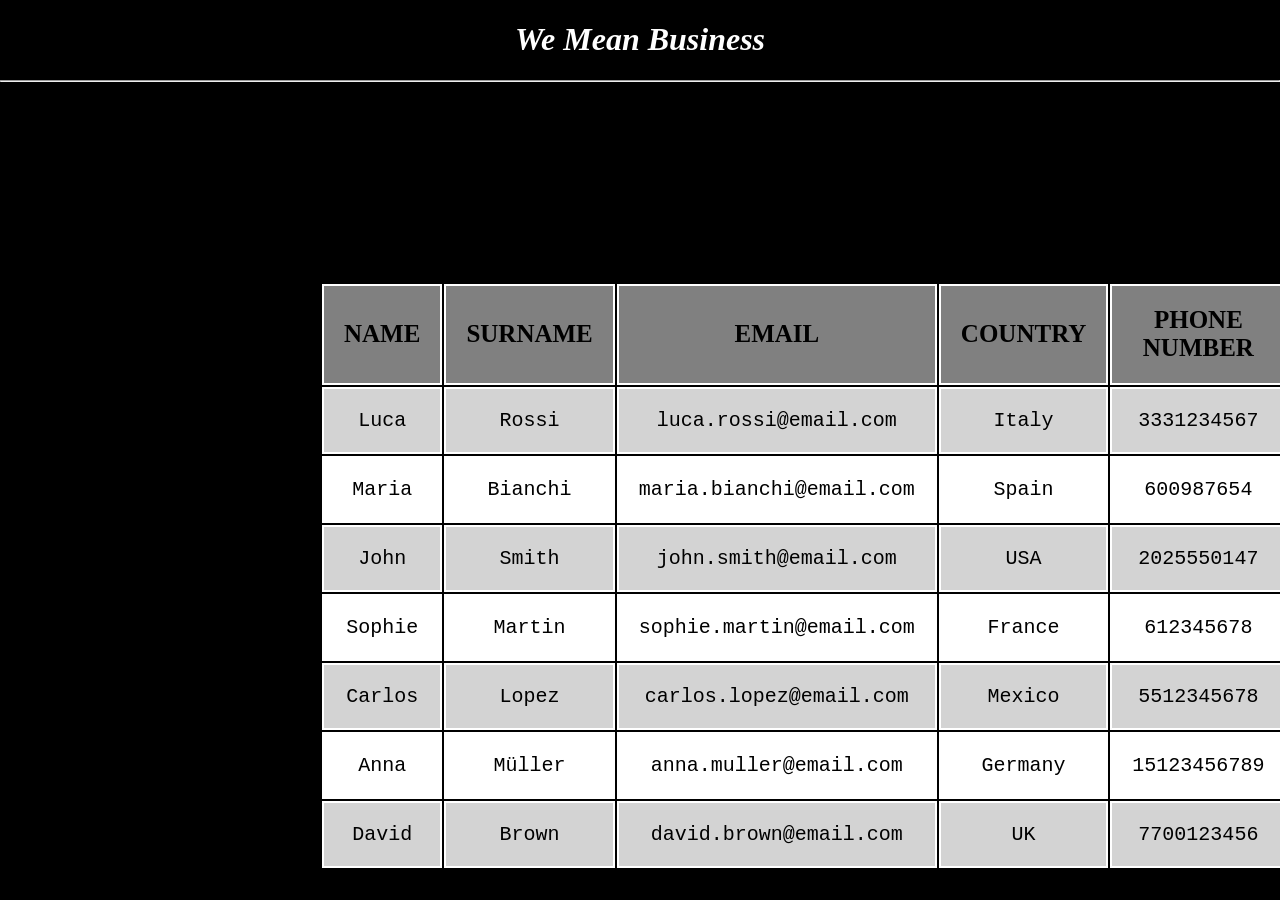
==== 05-css-selectors/07-we-mean-business/index.html @ 110decc8 "Unita 4 e 5" ====
<!DOCTYPE html>
<html lang="en">
    <head>
        <title>
            We mean business
        </title>
        <meta charset="utf-8">
        <meta name="author" content="Luca Varesio">
        <meta name="viewport" content="width=device-width , initial-scale=1">
        <meta name="description" content="Website with some country flags made with a table"> 
        <link rel="stylesheet" href="./styles/style.css" />
        <link rel="stylesheet" href="./styles/normalize.css" />
    </head>
    <body>
        <h1>
            We Mean Business
        </h1>
        <hr />
        <div id="table">
            <table>
                <thead>
                    <tr>
                        <th>
                            name
                        </th>
                        <th>
                            surname
                        </th>
                        <th>
                            email
                        </th>
                        <th>
                            country
                        </th>
                        <th>
                            phone number
                        </th>
                        <th>
                            birthday
                        </th>
                    </tr>
                </thead>
                <tbody>
                    <tr>
                        <td>
                        Luca
                        </td>
                        <td>
                        Rossi
                        </td>
                        <td>
                        luca.rossi@email.com
                        </td>
                        <td>
                        Italy
                        </td>
                        <td>
                        3331234567
                        </td>
                        <td>
                        1998-04-12
                        </td>
                    </tr>
                    <tr>
                        <td>
                        Maria
                        </td>
                        <td>
                        Bianchi
                        </td>
                        <td>
                        maria.bianchi@email.com
                        </td>
                        <td>
                        Spain
                        </td>
                        <td>
                        600987654
                        </td>
                        <td>
                        1995-09-23
                        </td>
                    </tr>
                    <tr>
                        <td>
                        John
                        </td>
                        <td>
                        Smith
                        </td>
                        <td>
                        john.smith@email.com
                        </td>
                        <td>
                        USA
                        </td>
                        <td>
                        2025550147
                        </td>
                        <td>
                        1992-01-30
                        </td>
                    </tr>
                    <tr>
                        <td>
                        Sophie
                        </td>
                        <td>
                        Martin
                        </td>
                        <td>
                        sophie.martin@email.com
                        </td>
                        <td>
                        France
                        </td>
                        <td>
                        612345678
                        </td>
                        <td>
                        1999-07-15
                        </td>
                    </tr>
                    <tr>
                        <td>
                        Carlos
                        </td>
                        <td>
                        Lopez
                        </td>
                        <td>
                        carlos.lopez@email.com
                        </td>
                        <td>
                        Mexico
                        </td>
                        <td>
                        5512345678
                        </td>
                        <td>
                        1993-11-08
                        </td>
                    </tr>
                    <tr>
                        <td>
                        Anna
                        </td>
                        <td>
                        Müller
                        </td>
                        <td>
                        anna.muller@email.com
                        </td>
                        <td>
                        Germany
                        </td>
                        <td>
                        15123456789
                        </td>
                        <td>
                        1997-03-19
                        </td>
                    </tr>
                    <tr>
                        <td>
                        David
                        </td>
                        <td>
                        Brown
                        </td>
                        <td>
                        david.brown@email.com
                        </td>
                        <td>
                        UK
                        </td>
                        <td>
                        7700123456
                        </td>
                        <td>
                        1990-12-05
                        </td>
                    </tr>
                </tbody>
            </table>
        </div>
    </body>
</html>
---- 05-css-selectors/07-we-mean-business/styles/style.css ----
body {
    background-color: black;
    color: white;
}

h1 {
    text-align: center;
    font-style: italic;
}

#table {
    width: 50%;
    margin-left: auto;
    margin-right: auto;
    display: block;
    margin-top: 200px;
}

table {
    width: 100%;
}

tr > th , td {
    text-align: center;
    border: 2px solid white;
    color: black;
    padding: 20px;
}

tr > th {
    font-size: 25px;
    background-color: grey;
    text-transform: uppercase;
    width: 100px;
    height: 50px;
}

tr:nth-child(2n) > td {
    background-color: white;
}

tr:nth-child(2n+1) > td {
    background-color: lightgray;
}

tr > td {
    font-size: 20px;
    font-family: 'Courier New', Courier, monospace;
    width: 50px;
}

tr:nth-child(2n):hover > td {
    background-color: grey;
    font-weight: bold;
    padding: 40px;
}

tr:nth-child(2n+1):hover > td {
    background-color: grey;
    font-weight: bold;
    padding: 40px;
}
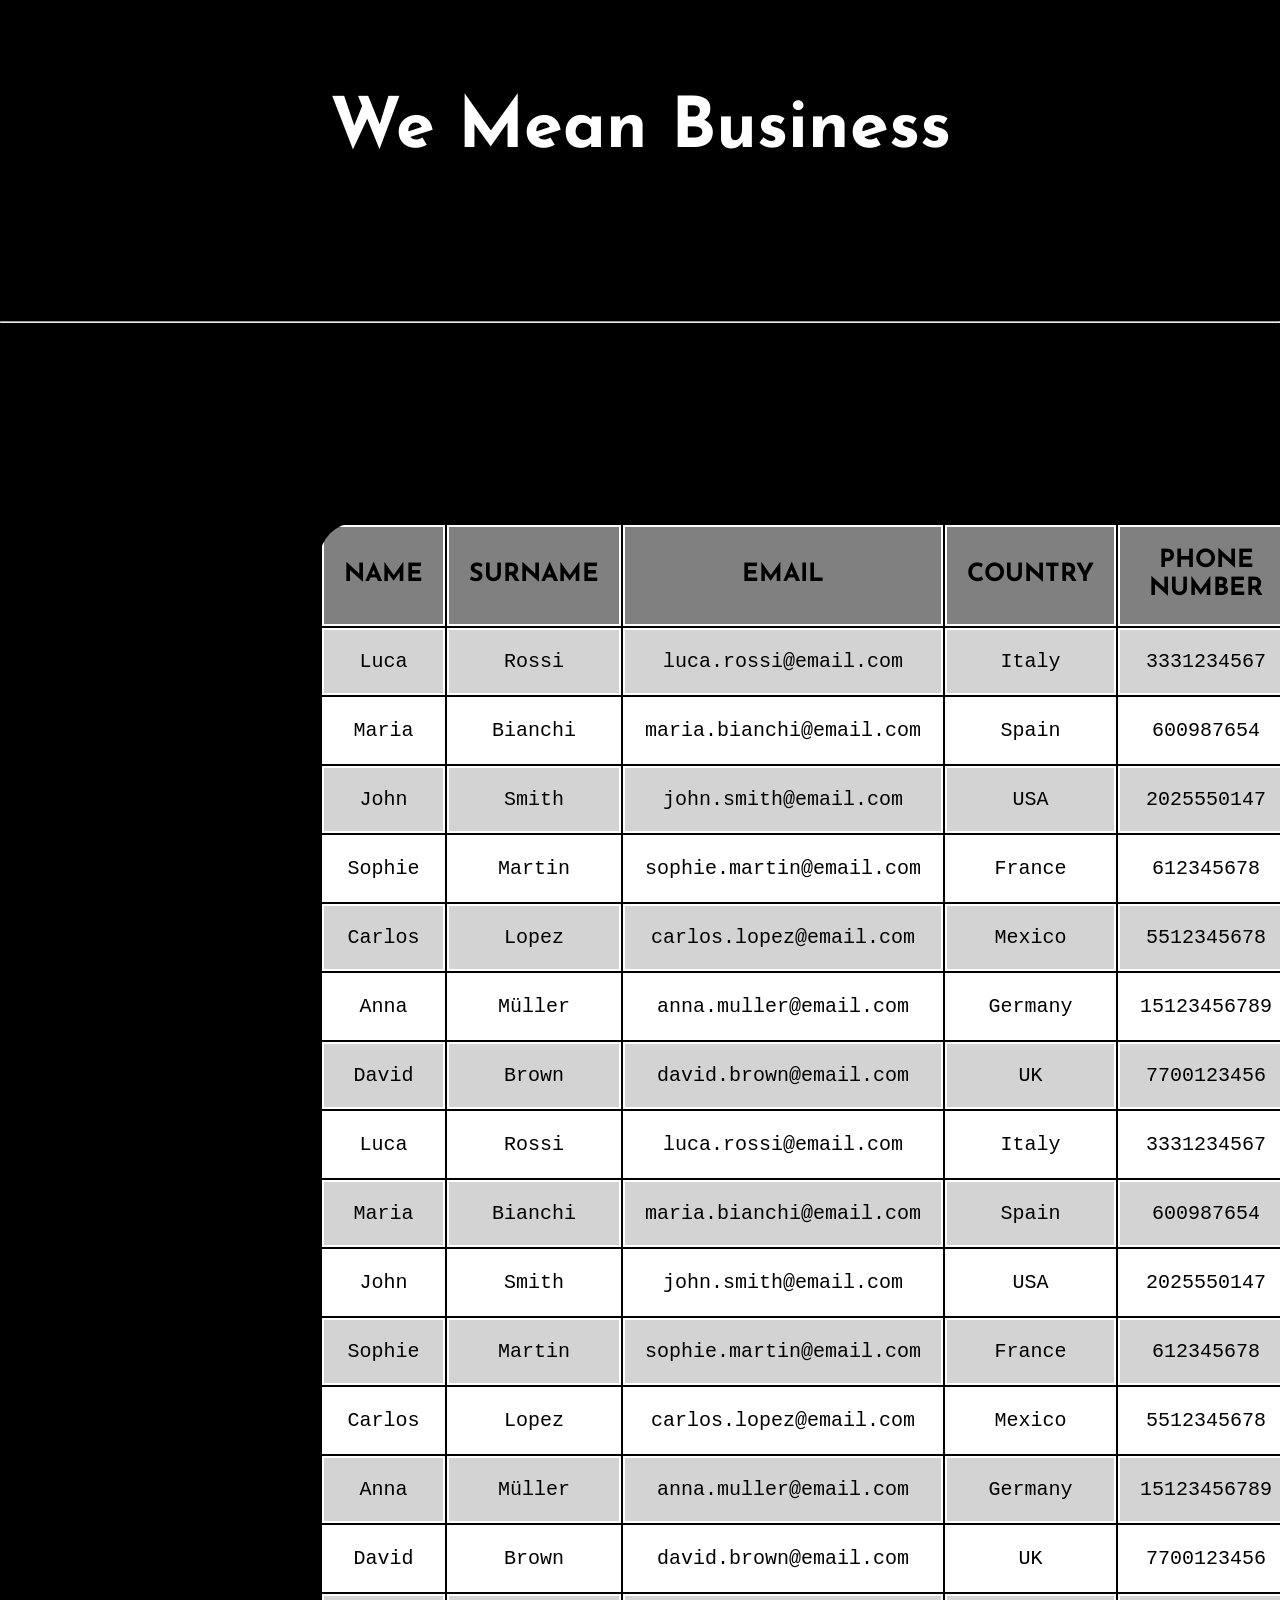
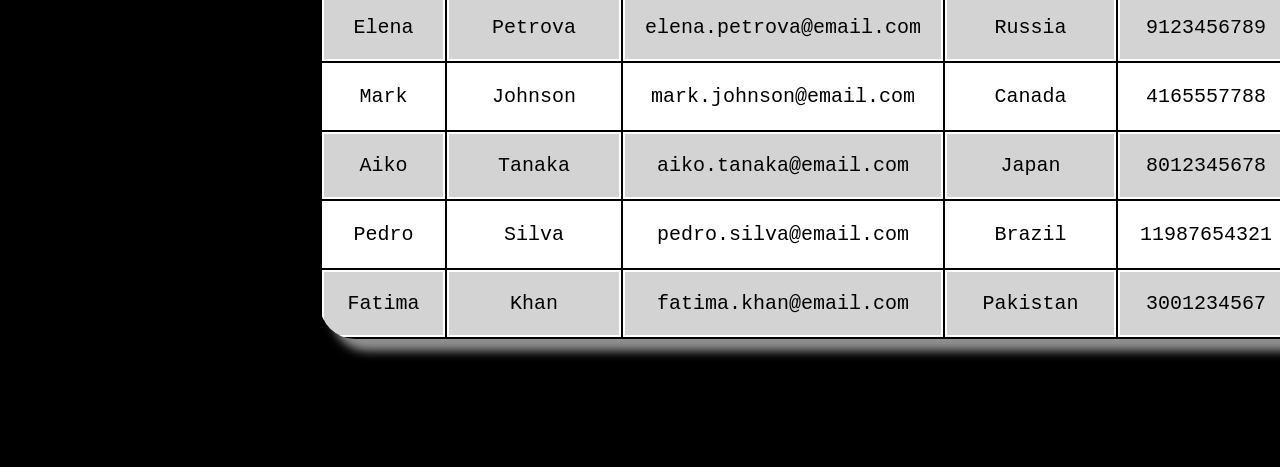
==== commit 1e32cc77: "Agginute modifiche unita 06 e 07" ====
--- a/05-css-selectors/07-we-mean-business/index.html
+++ b/05-css-selectors/07-we-mean-business/index.html
@@ -12,7 +12,7 @@
         <link rel="stylesheet" href="./styles/normalize.css" />
     </head>
     <body>
-        <h1>
+        <h1 id="main-title">
             We Mean Business
         </h1>
         <hr />
@@ -181,6 +181,246 @@
                         1990-12-05
                         </td>
                     </tr>
+                    <tr>
+                        <td>
+                        Luca
+                        </td>
+                        <td>
+                        Rossi
+                        </td>
+                        <td>
+                        luca.rossi@email.com
+                        </td>
+                        <td>
+                        Italy
+                        </td>
+                        <td>
+                        3331234567
+                        </td>
+                        <td>
+                        1998-04-12
+                        </td>
+                    </tr>
+                    <tr>
+                        <td>
+                        Maria
+                        </td>
+                        <td>
+                        Bianchi
+                        </td>
+                        <td>
+                        maria.bianchi@email.com
+                        </td>
+                        <td>
+                        Spain
+                        </td>
+                        <td>
+                        600987654
+                        </td>
+                        <td>
+                        1995-09-23
+                        </td>
+                    </tr>
+                    <tr>
+                        <td>
+                        John
+                        </td>
+                        <td>
+                        Smith
+                        </td>
+                        <td>
+                        john.smith@email.com
+                        </td>
+                        <td>
+                        USA
+                        </td>
+                        <td>
+                        2025550147
+                        </td>
+                        <td>
+                        1992-01-30
+                        </td>
+                    </tr>
+                    <tr>
+                        <td>
+                        Sophie
+                        </td>
+                        <td>
+                        Martin
+                        </td>
+                        <td>
+                        sophie.martin@email.com
+                        </td>
+                        <td>
+                        France
+                        </td>
+                        <td>
+                        612345678
+                        </td>
+                        <td>
+                        1999-07-15
+                        </td>
+                    </tr>
+                    <tr>
+                        <td>
+                        Carlos
+                        </td>
+                        <td>
+                        Lopez
+                        </td>
+                        <td>
+                        carlos.lopez@email.com
+                        </td>
+                        <td>
+                        Mexico
+                        </td>
+                        <td>
+                        5512345678
+                        </td>
+                        <td>
+                        1993-11-08
+                        </td>
+                    </tr>
+                    <tr>
+                        <td>
+                        Anna
+                        </td>
+                        <td>
+                        Müller
+                        </td>
+                        <td>
+                        anna.muller@email.com
+                        </td>
+                        <td>
+                        Germany
+                        </td>
+                        <td>
+                        15123456789
+                        </td>
+                        <td>
+                        1997-03-19
+                        </td>
+                    </tr>
+                    <tr>
+                        <td>
+                        David
+                        </td>
+                        <td>
+                        Brown
+                        </td>
+                        <td>
+                        david.brown@email.com
+                        </td>
+                        <td>
+                        UK
+                        </td>
+                        <td>
+                        7700123456
+                        </td>
+                        <td>
+                        1990-12-05
+                        </td>
+                    </tr>
+                    <tr>
+                        <td>
+                        Elena
+                        </td>
+                        <td>
+                        Petrova
+                        </td>
+                        <td>
+                        elena.petrova@email.com
+                        </td>
+                        <td>
+                        Russia
+                        </td>
+                        <td>
+                        9123456789
+                        </td>
+                        <td>
+                        1996-06-18
+                        </td>
+                    </tr>
+                    <tr>
+                        <td>
+                        Mark
+                        </td>
+                        <td>
+                        Johnson
+                        </td>
+                        <td>
+                        mark.johnson@email.com
+                        </td>
+                        <td>
+                        Canada
+                        </td>
+                        <td>
+                        4165557788
+                        </td>
+                        <td>
+                        1994-02-10
+                        </td>
+                    </tr>
+                    <tr>
+                        <td>
+                        Aiko
+                        </td>
+                        <td>
+                        Tanaka
+                        </td>
+                        <td>
+                        aiko.tanaka@email.com
+                        </td>
+                        <td>
+                        Japan
+                        </td>
+                        <td>
+                        8012345678
+                        </td>
+                        <td>
+                        1998-10-27
+                        </td>
+                    </tr>
+                    <tr>
+                        <td>
+                        Pedro
+                        </td>
+                        <td>
+                        Silva
+                        </td>
+                        <td>
+                        pedro.silva@email.com
+                        </td>
+                        <td>
+                        Brazil
+                        </td>
+                        <td>
+                        11987654321
+                        </td>
+                        <td>
+                        1991-08-03
+                        </td>
+                    </tr>
+                    <tr>
+                        <td>
+                        Fatima
+                        </td>
+                        <td>
+                        Khan
+                        </td>
+                        <td>
+                        fatima.khan@email.com
+                        </td>
+                        <td>
+                        Pakistan
+                        </td>
+                        <td>
+                        3001234567
+                        </td>
+                        <td>
+                        1999-12-14
+                        </td>
+                    </tr>
                 </tbody>
             </table>
         </div>
--- a/05-css-selectors/07-we-mean-business/styles/style.css
+++ b/05-css-selectors/07-we-mean-business/styles/style.css
@@ -1,11 +1,23 @@
+@import url('https://fonts.googleapis.com/css2?family=Josefin+Sans:wght@400;700&display=swap');
+
 body {
     background-color: black;
     color: white;
 }
 
-h1 {
+h1 , th {
     text-align: center;
-    font-style: italic;
+    font-family: 'Josefin Sans' , sans-serif;
+    justify-content: center;
+}
+
+hr {
+    margin: 150px 0 150px 0;
+} 
+
+#main-title {
+    font-size: 70px;
+    margin-top: 90px;
 }
 
 #table {
@@ -14,17 +26,22 @@
     margin-right: auto;
     display: block;
     margin-top: 200px;
+    margin-bottom: 10%;
 }
 
 table {
     width: 100%;
+    box-shadow: 12px 12px 10px rgba(255, 255, 255, 0.562);
+    border-radius: 35px 35px 35px 35px;
+    overflow: hidden;
 }
 
 tr > th , td {
     text-align: center;
-    border: 2px solid white;
+    /* border: 2px solid white; */
     color: black;
     padding: 20px;
+    border: 2px solid white;
 }
 
 tr > th {
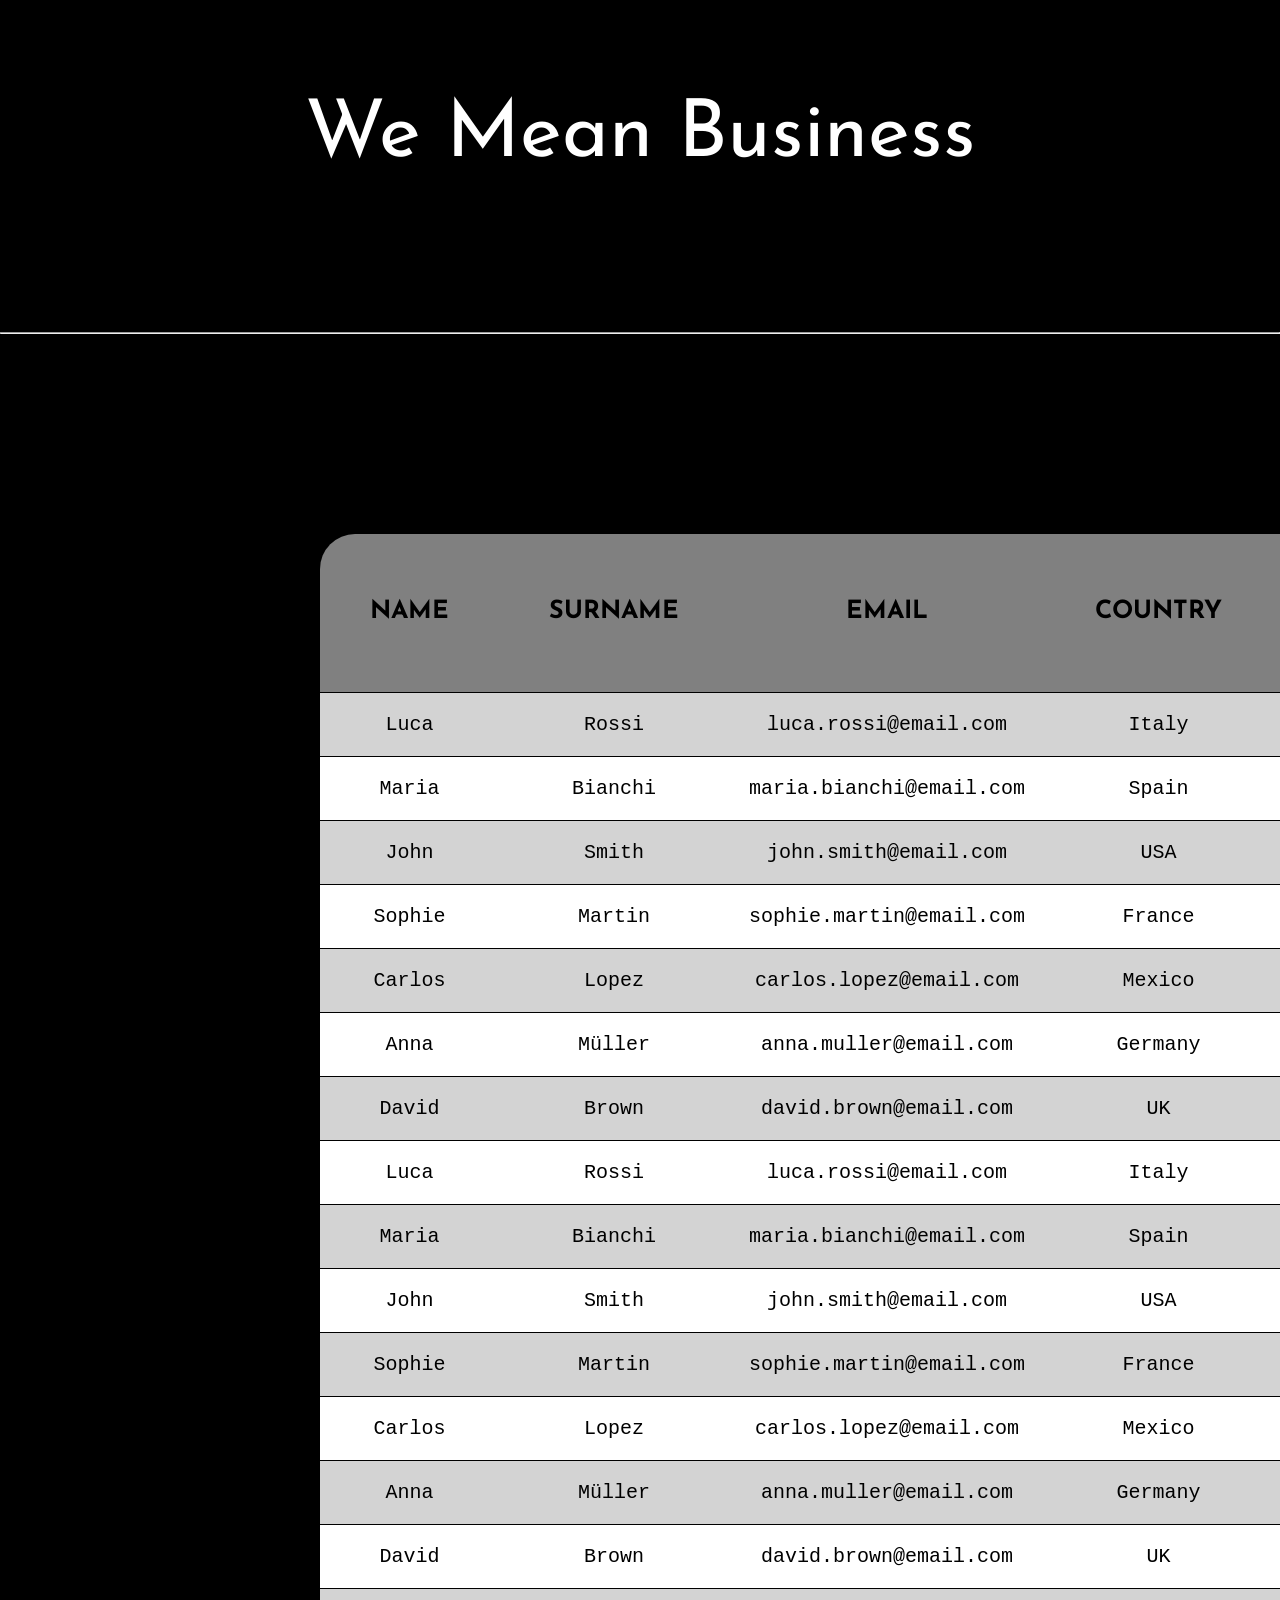
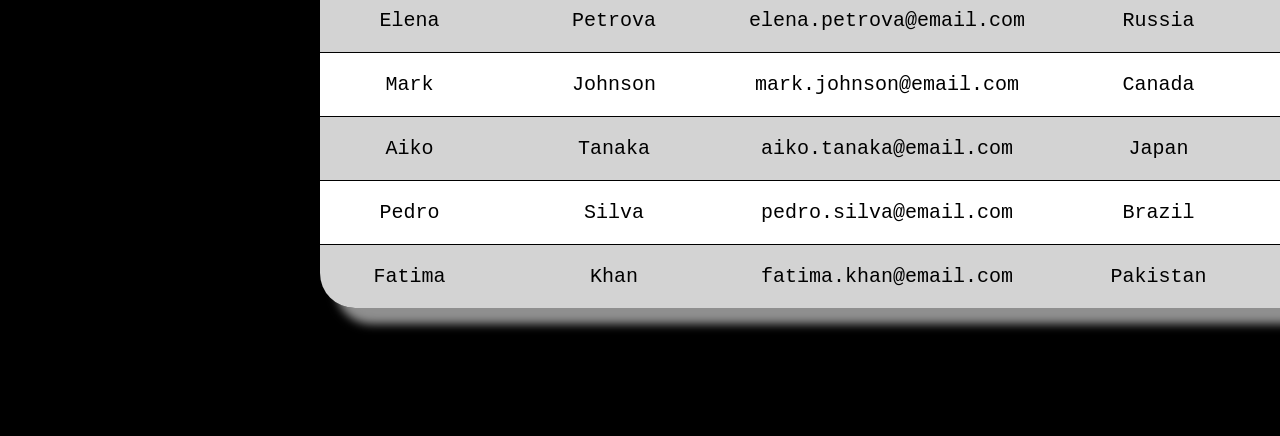
==== commit 5fe2c0eb: "Aggiunte alla unita 06" ====
--- a/05-css-selectors/07-we-mean-business/index.html
+++ b/05-css-selectors/07-we-mean-business/index.html
@@ -12,9 +12,9 @@
         <link rel="stylesheet" href="./styles/normalize.css" />
     </head>
     <body>
-        <h1 id="main-title">
+        <span id="main-title">
             We Mean Business
-        </h1>
+        </span>
         <hr />
         <div id="table">
             <table>
--- a/05-css-selectors/07-we-mean-business/styles/style.css
+++ b/05-css-selectors/07-we-mean-business/styles/style.css
@@ -16,8 +16,12 @@
 } 
 
 #main-title {
-    font-size: 70px;
+    font-size: 80px;
     margin-top: 90px;
+    font-family: 'Josefin Sans' , sans-serif;
+    justify-content: center;
+    text-align: center;
+    display: flex;
 }
 
 #table {
@@ -31,9 +35,10 @@
 
 table {
     width: 100%;
-    box-shadow: 12px 12px 10px rgba(255, 255, 255, 0.562);
+    box-shadow: 16px 16px 10px rgba(255, 255, 255, 0.562);
     border-radius: 35px 35px 35px 35px;
     overflow: hidden;
+    border-collapse: collapse;
 }
 
 tr > th , td {
@@ -41,7 +46,6 @@
     /* border: 2px solid white; */
     color: black;
     padding: 20px;
-    border: 2px solid white;
 }
 
 tr > th {
@@ -50,6 +54,7 @@
     text-transform: uppercase;
     width: 100px;
     height: 50px;
+    padding: 50px;
 }
 
 tr:nth-child(2n) > td {
@@ -64,6 +69,7 @@
     font-size: 20px;
     font-family: 'Courier New', Courier, monospace;
     width: 50px;
+    border-top: 1px solid black;
 }
 
 tr:nth-child(2n):hover > td {
